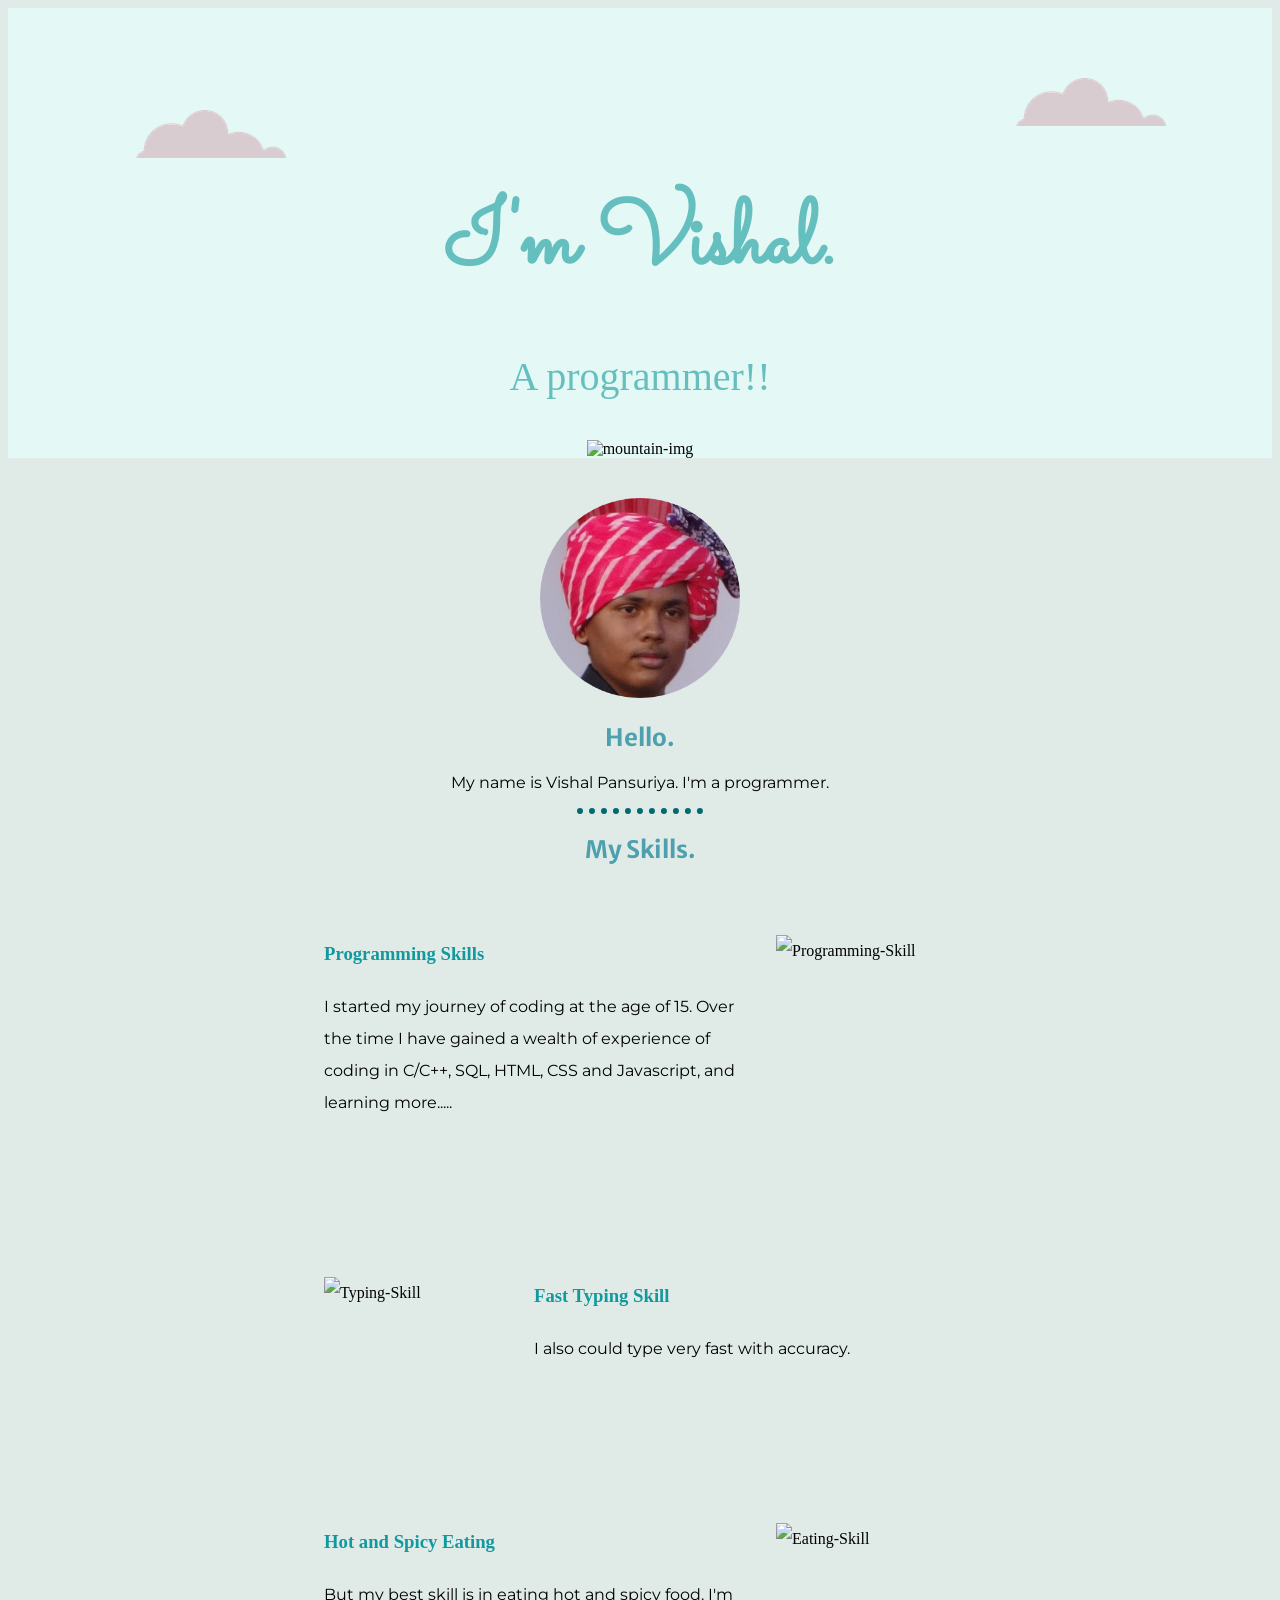
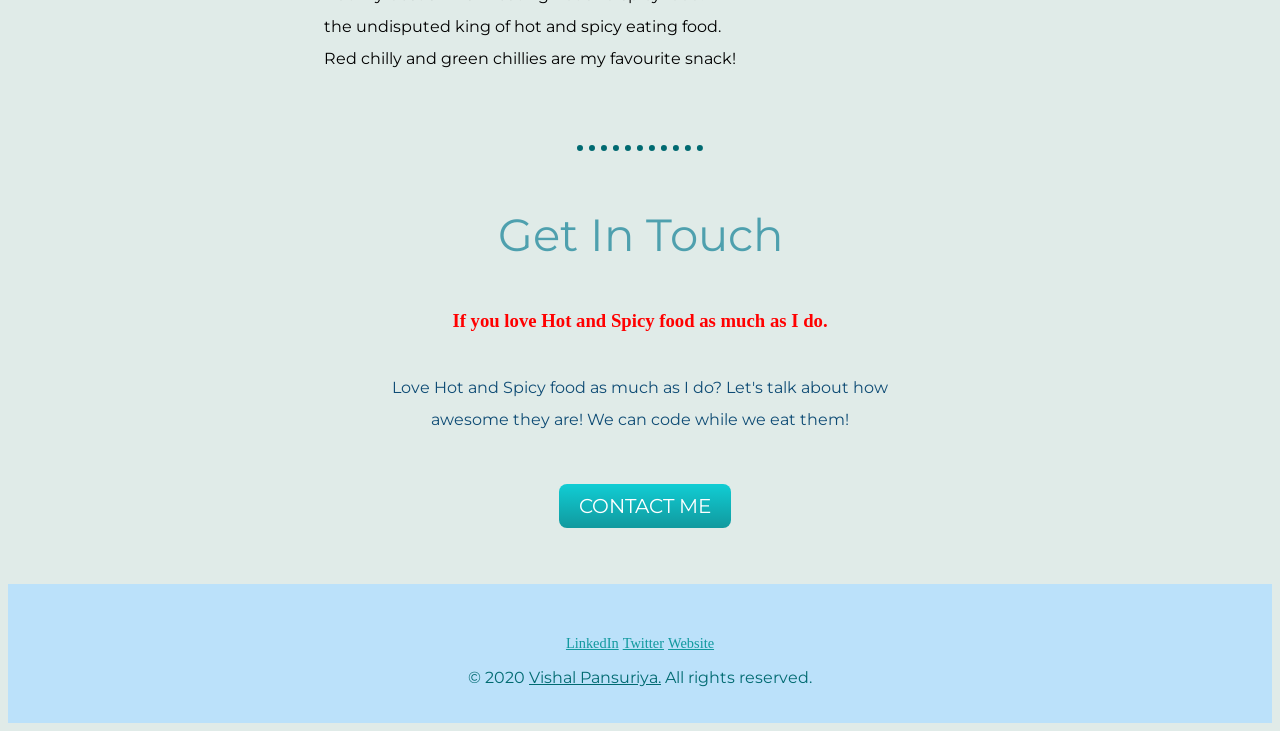
==== index.html @ ef47f48d "Update index.html" ====
<!DOCTYPE html>
<html lang="en" dir="ltr">

<head>
  <meta charset="utf-8">
  <title>Vishal Pansuriya</title>
  <link rel="stylesheet" type="text/css" href="styles.css">
  <link rel="icon" href="favicon.ico">
  <link href="https://fonts.googleapis.com/css2?family=Sacramento&display=swap" rel="stylesheet">
  <link href="https://fonts.googleapis.com/css2?family=Merienda+One&family=Merriweather+Sans&family=Montserrat:wght@500&display=swap" rel="stylesheet">
</head>

<body>

  <div class="top-container">
    <img class="top-cloud" src="cloud.png" alt="cloud-img">
    <div class="my-info">
      <h1>I'm Vishal.</h1>
      <p class="A_programmer">A programmer!!</p>
    </div>
    <img class="bottom-cloud" src="cloud.png" alt="cloud-img">
    <img src="land.svg" alt="mountain-img">
  </div>

  <div class="middle-container">
    <div class="profile">
      <img class="my-image" src="my_image.png" alt="my-image">
      <h2>Hello.</h2>
      <p>My name is Vishal Pansuriya. I'm a programmer.</p>
    </div>
    <hr>
    <div class="skills">
      <h2>My Skills.</h2>
      <div class="skill-row">
        <img class="skill-image" src="https://media3.giphy.com/media/cIn5fTcjnKhStIeAef/200.webp?cid=ecf05e47km6ik33vxjrueeetg8c1vzqw0gb2yjnam1vq85np&rid=200.webp" alt="Programming-Skill">
        <h3>Programming Skills</h3>
        <p>I started my journey of coding at the age of 15. Over the time I have gained a wealth of experience of coding in C/C++, SQL, HTML, CSS and Javascript, and learning more.....</p>
      </div>

      <br>

      <div class="skill-row fast-typing">

        <img class="skill-image1" src="https://media0.giphy.com/media/RhMmGFlRGT1UtgGTaD/200.webp?cid=ecf05e47ylh3n1eyx0iugazcii5p8w9aor7kujjslv6qa7li&rid=200.webp" alt="Typing-Skill">

        <h3>Fast Typing Skill</h3>
        <p>I also could type very fast with accuracy.</p>

      </div>

      <br>

      <div class="skill-row">
        <img class="skill-image2" src="https://media1.giphy.com/media/h6gi4XHigOYOBIKY53/giphy.webp?cid=ecf05e475b4jc4we1x23emtbrpnm6bjjmd98t2p0byvtdklv&rid=giphy.webp" alt="Eating-Skill">
        <h3>Hot and Spicy Eating</h3>
        <p>But my best skill is in eating hot and spicy food. I'm the undisputed king of hot and spicy eating food. Red chilly and green chillies are my favourite snack!</p>
      </div>

    </div>

    <hr>
    <div class="contact-me">
      <div>
        <h2 class="get-in-touch">Get In Touch</h2>
        <h3 class="red-hot">If you love Hot and Spicy food as much as I do.</h3>
        <p class="get-in-touch-description">Love Hot and Spicy food as much as I do? Let's talk about how awesome they are! We can code while we eat them!</p>
        <a class="btn" href="mailto:190470116048.vishal.pansuriya.d@gmail.com">CONTACT ME</a>
      </div>
    </div>


    <div class="bottom-container">
      <a class="footer-link" href="https://www.linkedin.com/in/vishal-pansuriya-0345121b3">LinkedIn</a>
      <a class="footer-link" href="https://twitter.com/VishalPansuri12?s=08">Twitter</a>
      <a class="footer-link" href="https://vishalp130821.github.io/cv/">Website</a>
      <p class="copyright-info">© 2020 <u>Vishal Pansuriya.</u> All rights reserved.</p>
    </div>


</body>

</html>
---- styles.css ----
body {
  background-color: #e0ebe8;
  text-align: center;
}

h1 {
  font-size: 5.625rem;
  font-family: 'Sacramento', cursive;
  width: 40%;
  margin: 70px auto 0 auto;
  color: #66BFBF;
  line-height: 1.5;
}

h2 {
  color: #4ea0ae;
  font-family: 'Merriweather Sans', sans-serif;
}

h3 {
  color: #11999E;
  font-family: 'Merienda One', cursive;
}

.A_programmer {
  font-weight: normal;
  font-family: papyrus;
  font-size: 2.5rem;
  color: #66BFBF;
}

.top-container {
  background-color: #E4F9F5;
  position: relative;
  padding-top: 100px;
  margin: 0;
}

.top-cloud {
  margin-top: 20px;
  position: absolute;
  right: 106px;
  top: 50px;
}

.bottom-cloud {
  position: absolute;
  left: 128px;
  bottom: 300px;
}

.copyright-info {
  color: #006a71;
}

a:hover {
  color: #cdb30c;
}

.my-image {
  padding-top: 40px;
  width: 200px;
  height: 200px;
}

.skill-row{
  width: 50%;
  margin: 70px auto 70px auto;
  text-align: left;
  line-height: 2;
}



.skill-image {
  width: 180px;
  height: 180px;
  float: right;
  margin-left: 30px;
}

.skill-image1 {
  width: 180px;
  height: 180px;
  float: left;
  margin-right: 30px;
}


.skill-image2 {
  width: 180px;
  height: 180px;
  float: right;
  margin-left: 30px;
}

.footer-link {
  font-size: 90%;
  color: #11999E;
}

.red-hot {
  color: red;
}

.contact-me{
  margin: auto auto 28px auto;
}

.btn{
  display: inline-block;
  background-image: linear-gradient(to bottom, #11cdd4, #11999e);
  border-radius: 8px;
  font-family: 'Montserrat', sans-serif;
  color: #ffffff;
  font-size: 20px;
  padding: 10px 20px 10px 20px;
  text-decoration: none;
  background-color: blue;
  margin: 28px auto 28px 10px;
}

.btn:hover {
  background: #30e3cb;
  color: #900d0d;
}

hr {
  border-style: none;
  border-top-style: dotted;
  border-color: #006a71;
  border-width: 6px;
  width: 10%;
}

p {
  font-family: 'Montserrat', sans-serif;
}

.bottom-container {
  background-color: #bbe1fa;
  padding: 50px 0 20px;
}

.get-in-touch{
      font-family: 'Montserrat', sans-serif;
      font-size: 2.8rem;
      font-weight: normal;
      padding-top: 20px;
      padding-bottom: 10px;
}

.get-in-touch-description{
  color: #0f4c75;
  width: 40%;
  margin: 40px auto 20px;
  line-height: 2;
}
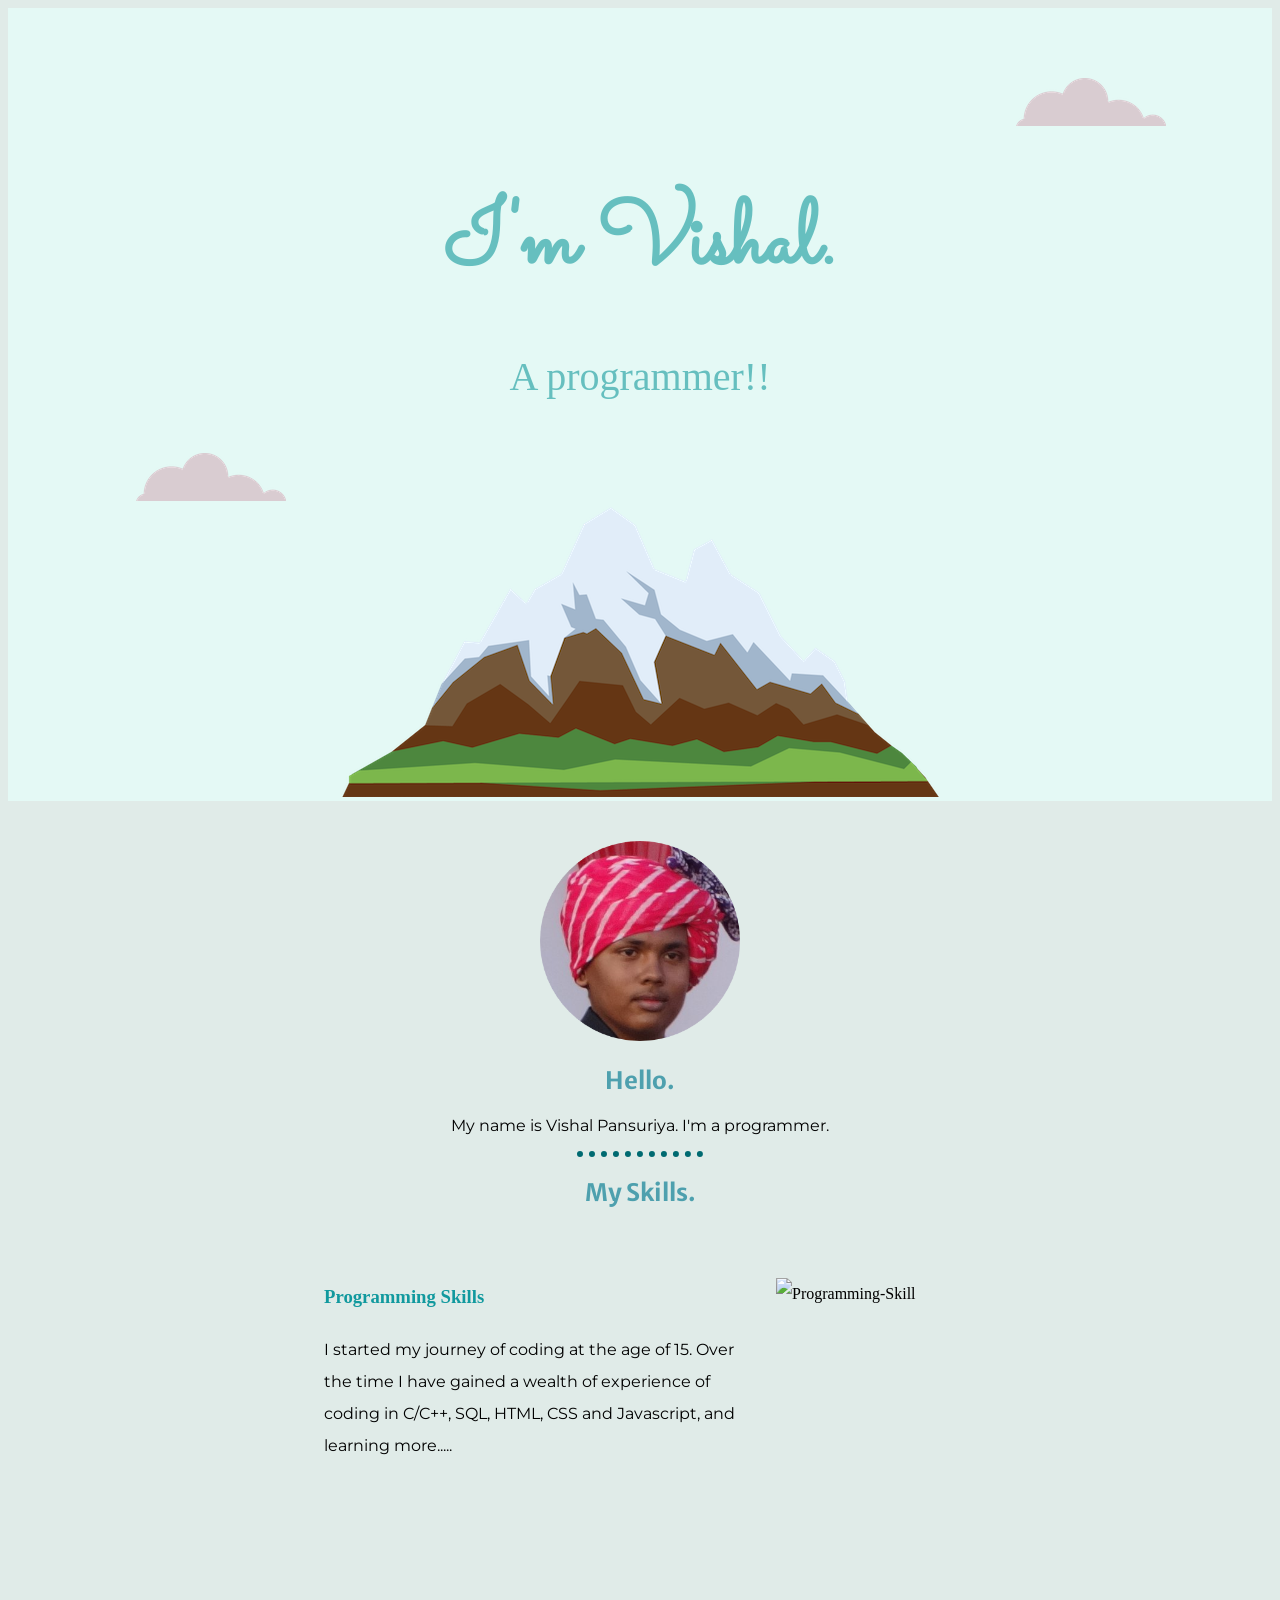
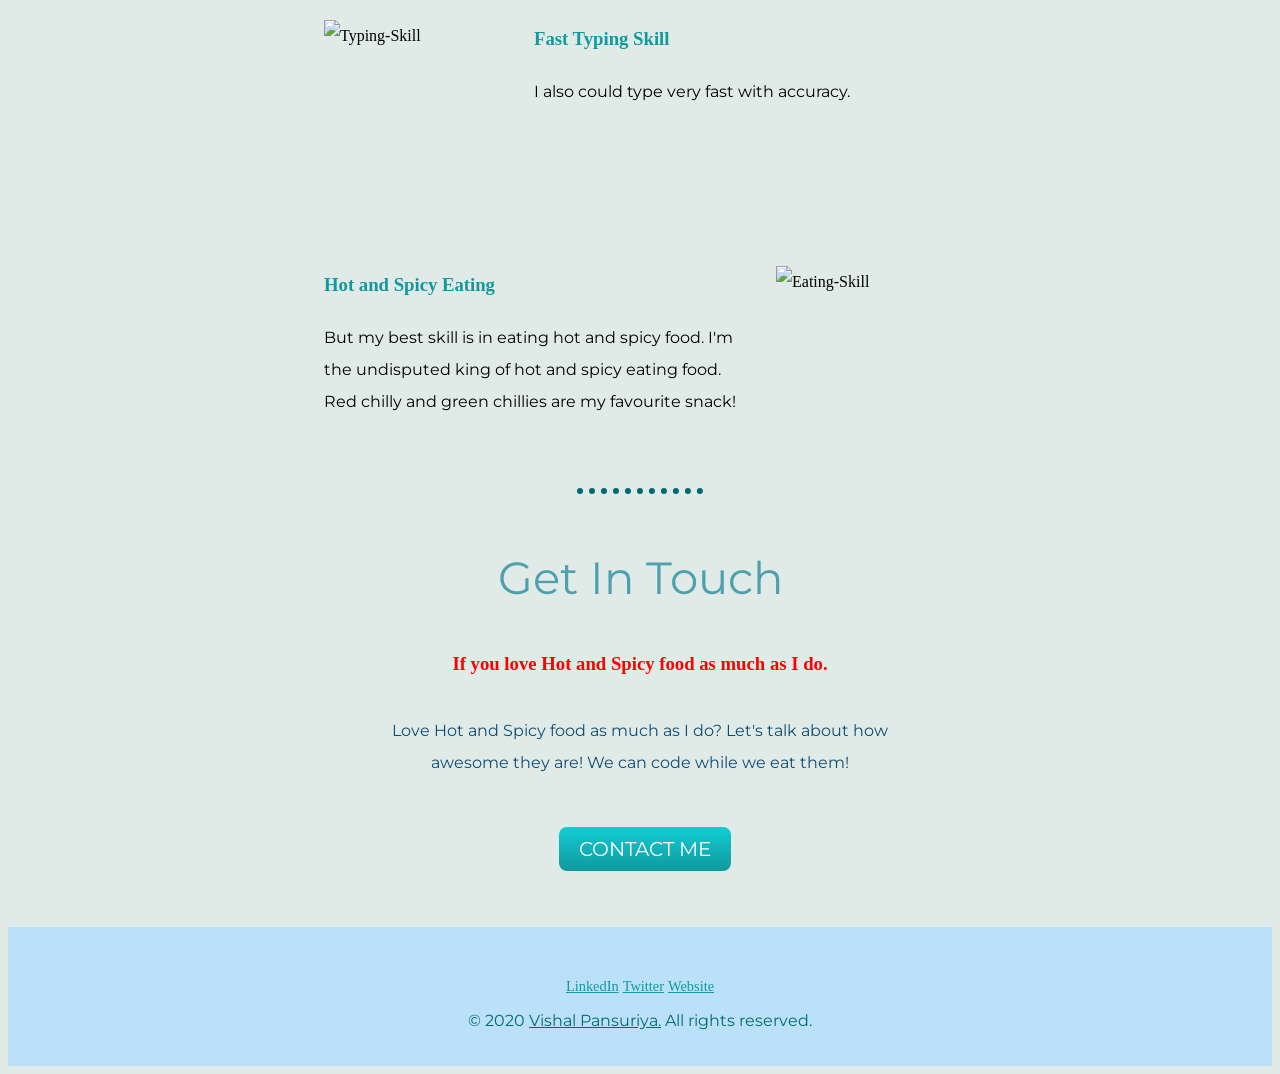
==== commit 86554cac: "Update index.html" ====
--- a/index.html
+++ b/index.html
@@ -19,7 +19,7 @@
       <p class="A_programmer">A programmer!!</p>
     </div>
     <img class="bottom-cloud" src="cloud.png" alt="cloud-img">
-    <img src="land.svg" alt="mountain-img">
+    <img src="mountain.png" alt="mountain-img">
   </div>
 
   <div class="middle-container">
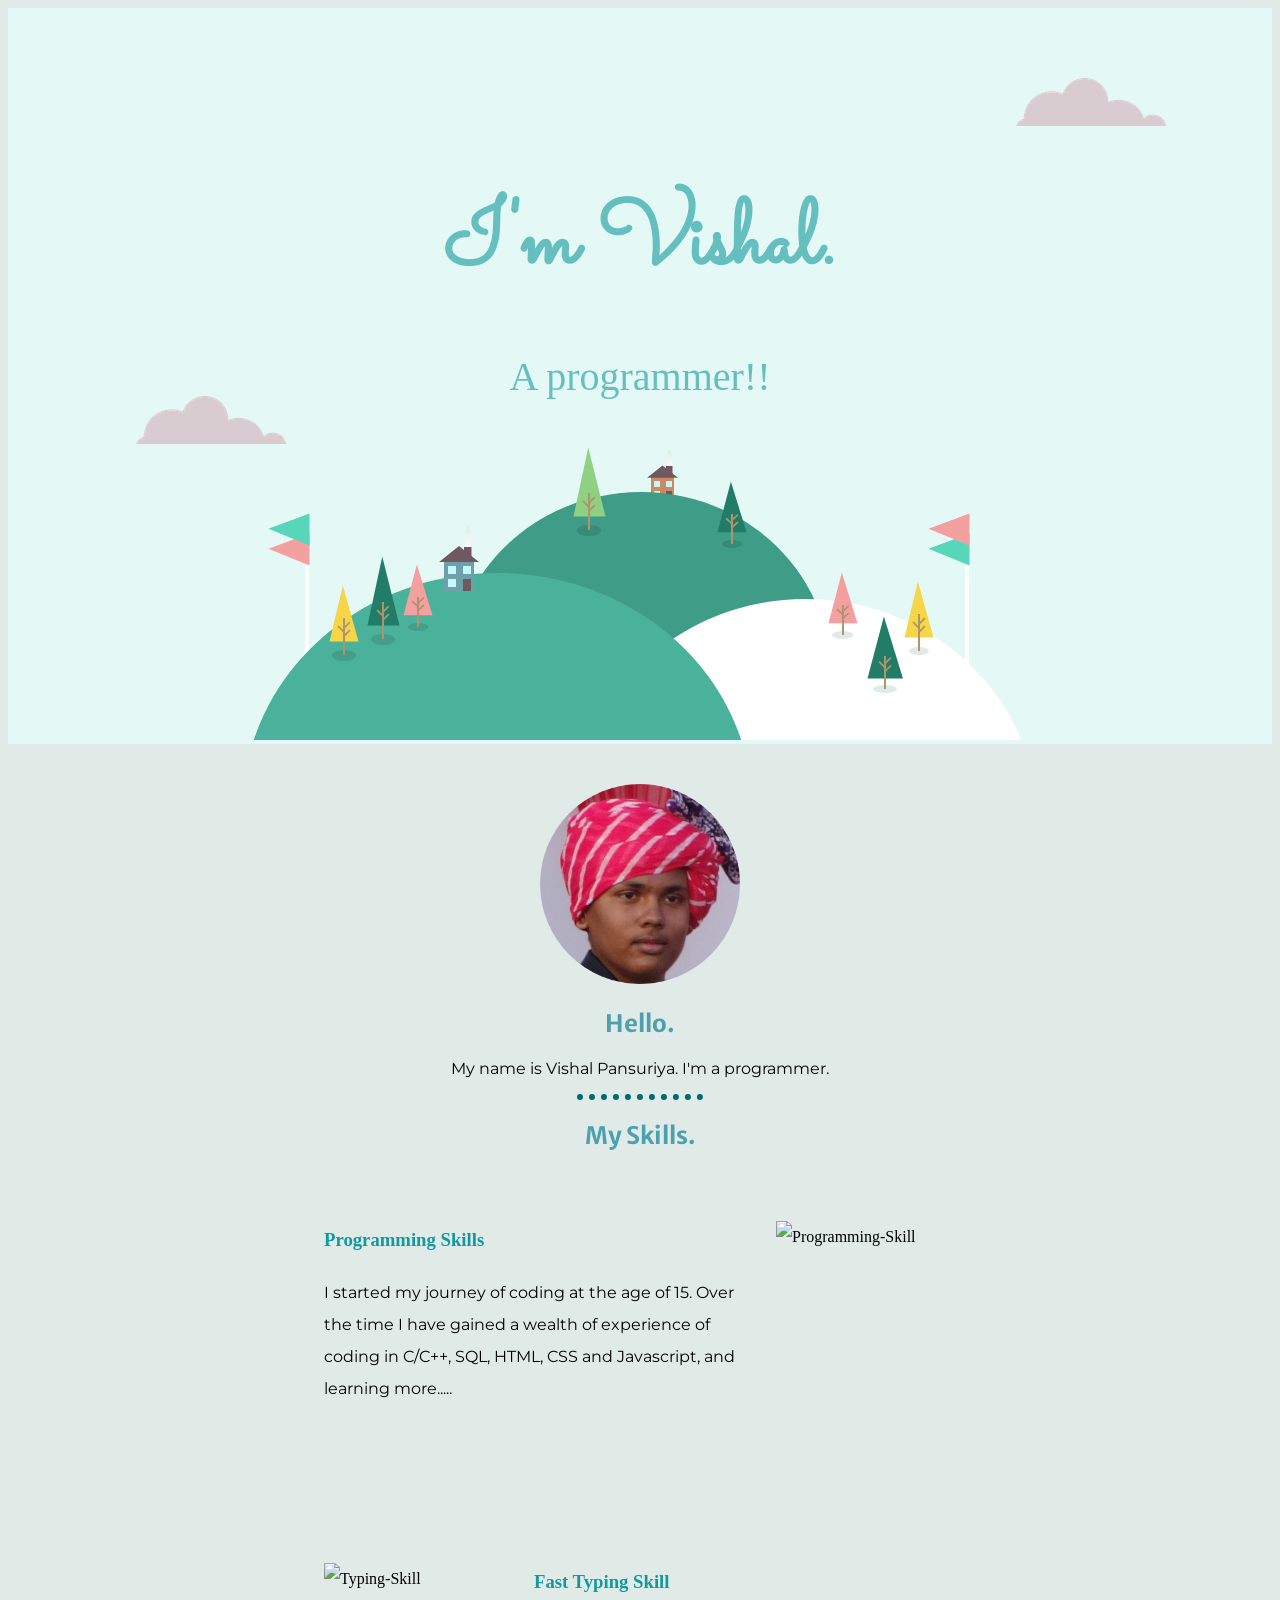
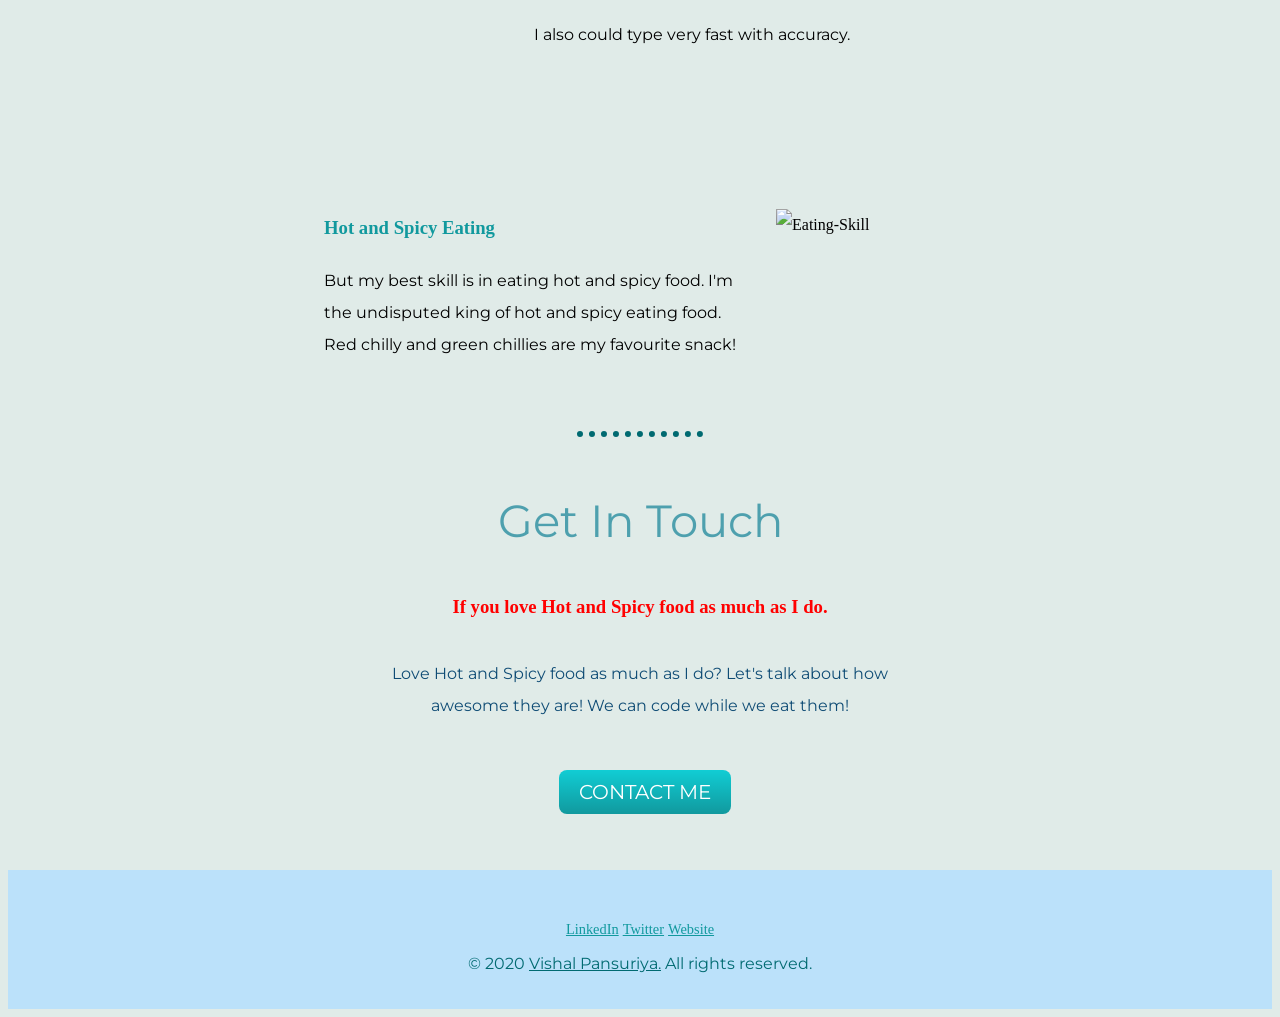
==== commit d44bf9e2: "Update index.html" ====
--- a/index.html
+++ b/index.html
@@ -19,7 +19,7 @@
       <p class="A_programmer">A programmer!!</p>
     </div>
     <img class="bottom-cloud" src="cloud.png" alt="cloud-img">
-    <img src="mountain.png" alt="mountain-img">
+    <img src="land.svg" alt="mountain-img">
   </div>
 
   <div class="middle-container">
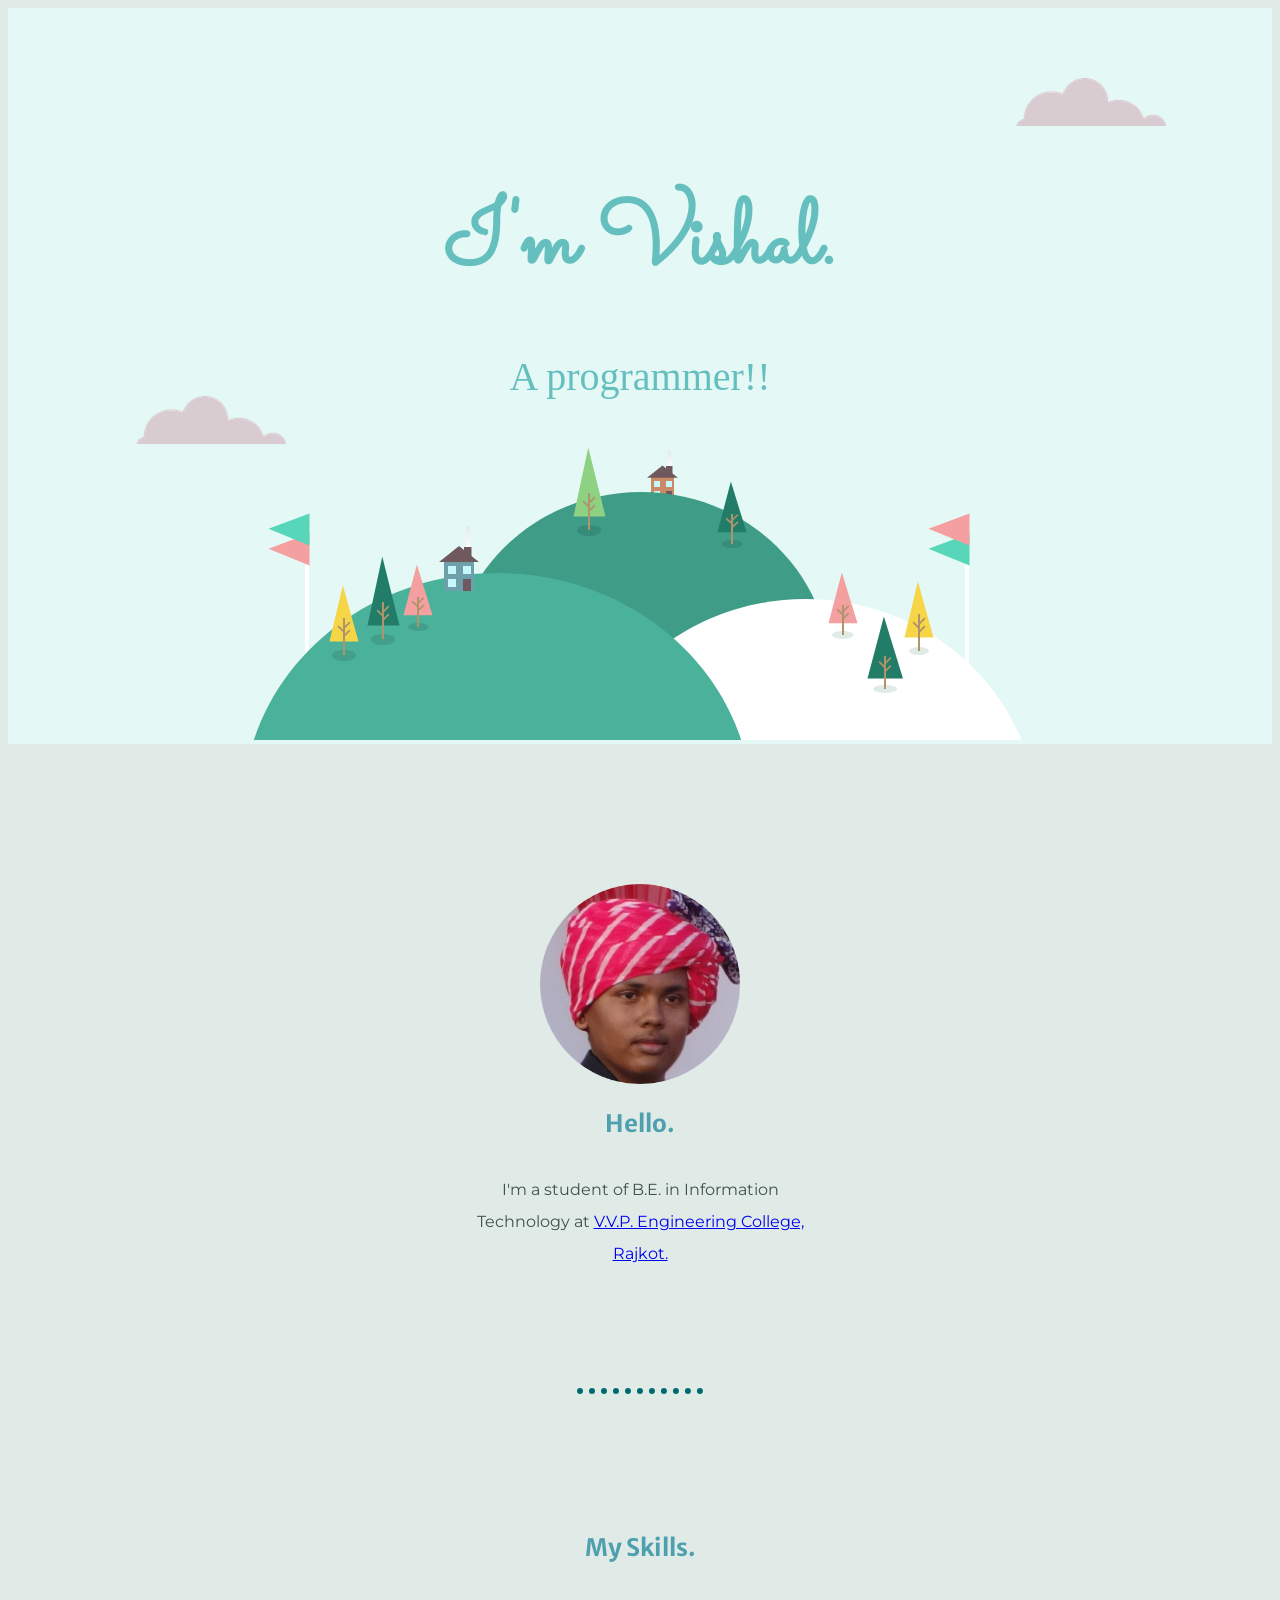
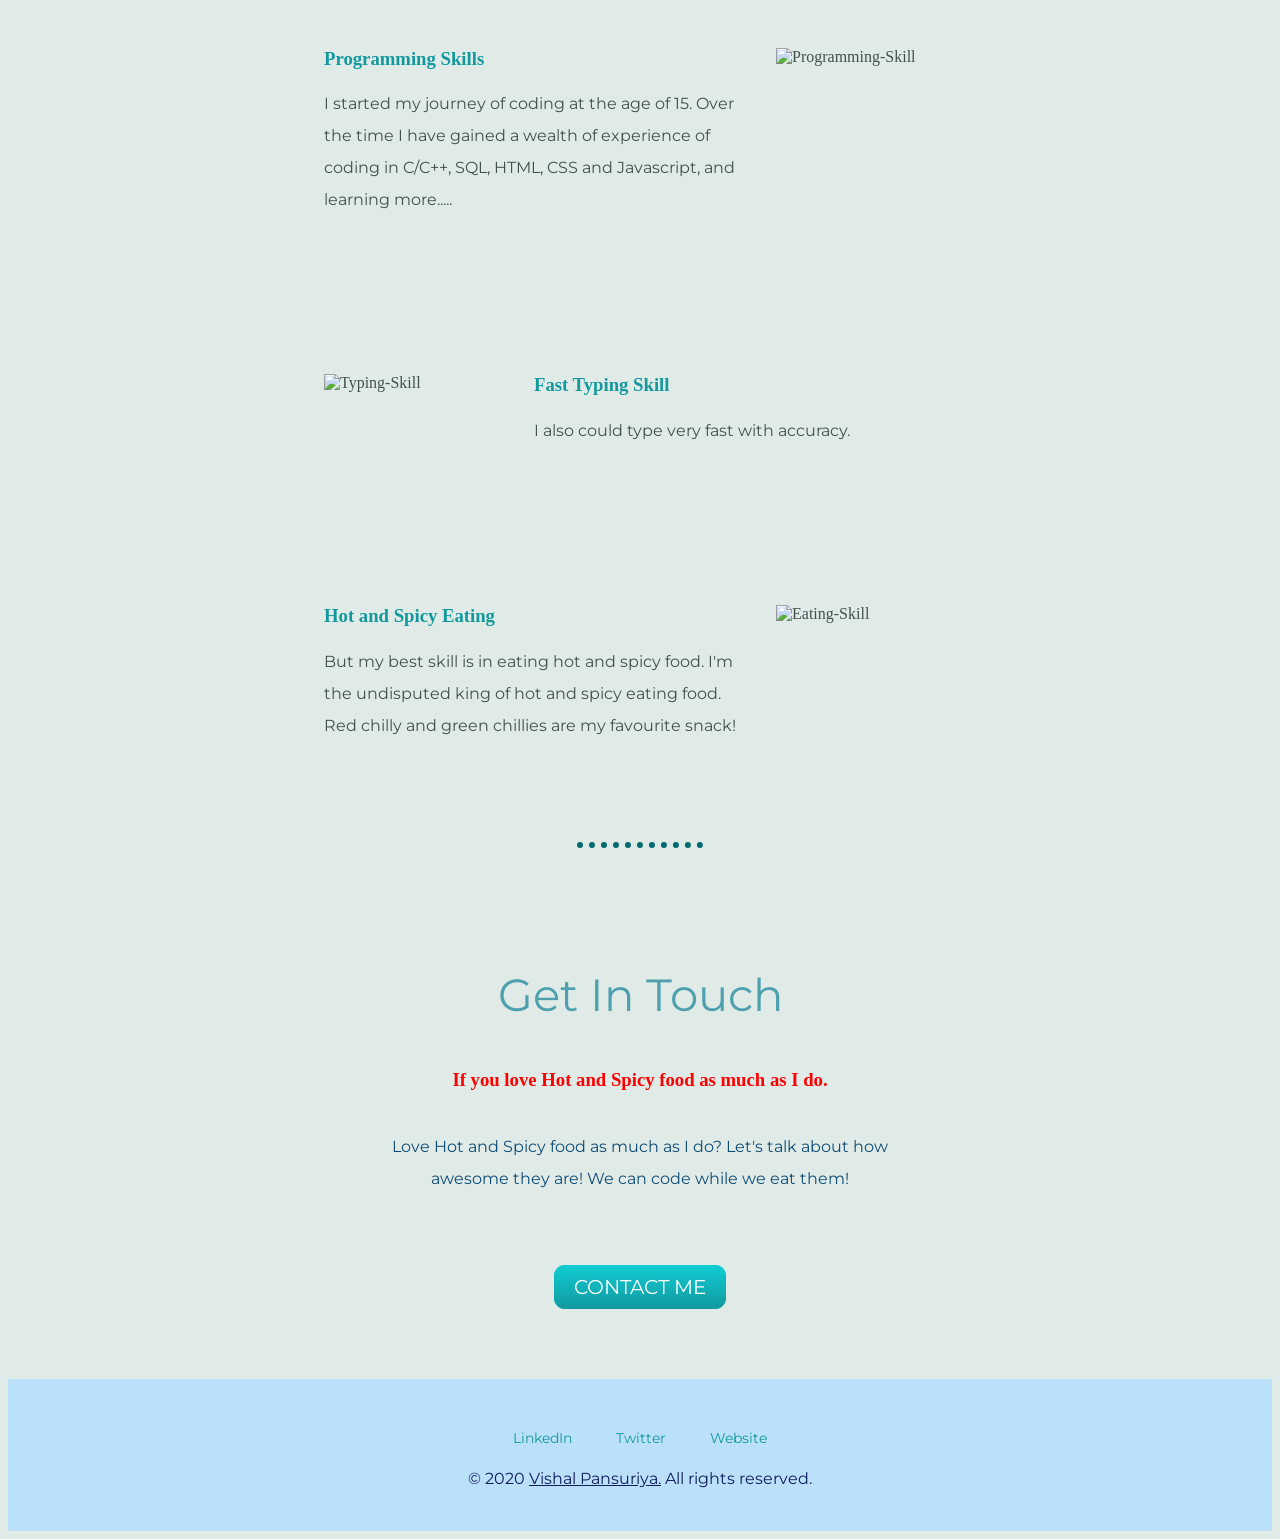
==== commit be965afc: "Update index.html" ====
--- a/index.html
+++ b/index.html
@@ -26,9 +26,11 @@
     <div class="profile">
       <img class="my-image" src="my_image.png" alt="my-image">
       <h2>Hello.</h2>
-      <p>My name is Vishal Pansuriya. I'm a programmer.</p>
+      <p class="intro">I'm a student of B.E. in Information Technology at <a href="https://vvpedulink.ac.in/">V.V.P. Engineering College, Rajkot.</a></p>
     </div>
+    <br>
     <hr>
+    <br>
     <div class="skills">
       <h2>My Skills.</h2>
       <div class="skill-row">
@@ -80,4 +82,3 @@
 </body>
 
 </html>
-
--- a/styles.css
+++ b/styles.css
@@ -1,4 +1,5 @@
 body {
+  color: #40514E;
   background-color: #e0ebe8;
   text-align: center;
 }
@@ -15,17 +16,40 @@
 h2 {
   color: #4ea0ae;
   font-family: 'Merriweather Sans', sans-serif;
+  padding-bottom: 15px;
 }
 
 h3 {
   color: #11999E;
   font-family: 'Merienda One', cursive;
 }
+hr {
+  border-style: none;
+  border-top-style: dotted;
+  border-color: #006a71;
+  border-width: 6px;
+  width: 10%;
+  margin: 100px auto;
+}
+
+p {
+  font-family: 'Montserrat', sans-serif;
+  line-height: 2;
+}
+
+a:hover {
+  color: #cdb30c;
+}
 
 .A_programmer {
   font-weight: normal;
   font-family: papyrus;
   font-size: 2.5rem;
+  color: #66BFBF;
+  line-height: normal;
+}
+
+.my-info{
   color: #66BFBF;
 }
 
@@ -34,6 +58,21 @@
   position: relative;
   padding-top: 100px;
   margin: 0;
+}
+
+.middle-container{
+  margin: 100px 0 0 0;
+}
+
+.intro{
+  width: 28%;
+  margin: auto;
+}
+
+.bottom-container {
+  background-color: #bbe1fa;
+  padding: 50px 0 20px;
+  margin-top: 80px;
 }
 
 .top-cloud {
@@ -50,13 +89,8 @@
 }
 
 .copyright-info {
-  color: #006a71;
+  color: #111d5e;
 }
-
-a:hover {
-  color: #cdb30c;
-}
-
 .my-image {
   padding-top: 40px;
   width: 200px;
@@ -67,7 +101,7 @@
   width: 50%;
   margin: 70px auto 70px auto;
   text-align: left;
-  line-height: 2;
+
 }
 
 
@@ -97,6 +131,9 @@
 .footer-link {
   font-size: 90%;
   color: #11999E;
+  font-family: 'Montserrat', sans-serif;
+  margin: 10px 20px;
+  text-decoration: none;
 }
 
 .red-hot {
@@ -107,39 +144,32 @@
   margin: auto auto 28px auto;
 }
 
-.btn{
-  display: inline-block;
+.btn {
+  background: #11cdd4;
+  background-image: -webkit-linear-gradient(top, #11cdd4, #11999e);
+  background-image: -moz-linear-gradient(top, #11cdd4, #11999e);
+  background-image: -ms-linear-gradient(top, #11cdd4, #11999e);
+  background-image: -o-linear-gradient(top, #11cdd4, #11999e);
   background-image: linear-gradient(to bottom, #11cdd4, #11999e);
-  border-radius: 8px;
+  -webkit-border-radius: 11;
+  -moz-border-radius: 11;
+  border-radius: 11px;
   font-family: 'Montserrat', sans-serif;
   color: #ffffff;
   font-size: 20px;
   padding: 10px 20px 10px 20px;
   text-decoration: none;
-  background-color: blue;
-  margin: 28px auto 28px 10px;
 }
 
 .btn:hover {
+  color: white;
   background: #30e3cb;
-  color: #900d0d;
-}
-
-hr {
-  border-style: none;
-  border-top-style: dotted;
-  border-color: #006a71;
-  border-width: 6px;
-  width: 10%;
-}
-
-p {
-  font-family: 'Montserrat', sans-serif;
-}
-
-.bottom-container {
-  background-color: #bbe1fa;
-  padding: 50px 0 20px;
+  background-image: -webkit-linear-gradient(top, #30e3cb, #2bc4ad);
+  background-image: -moz-linear-gradient(top, #30e3cb, #2bc4ad);
+  background-image: -ms-linear-gradient(top, #30e3cb, #2bc4ad);
+  background-image: -o-linear-gradient(top, #30e3cb, #2bc4ad);
+  background-image: linear-gradient(to bottom, #30e3cb, #2bc4ad);
+  text-decoration: none;
 }
 
 .get-in-touch{
@@ -153,6 +183,6 @@
 .get-in-touch-description{
   color: #0f4c75;
   width: 40%;
-  margin: 40px auto 20px;
+  margin: 40px auto 80px;
   line-height: 2;
 }
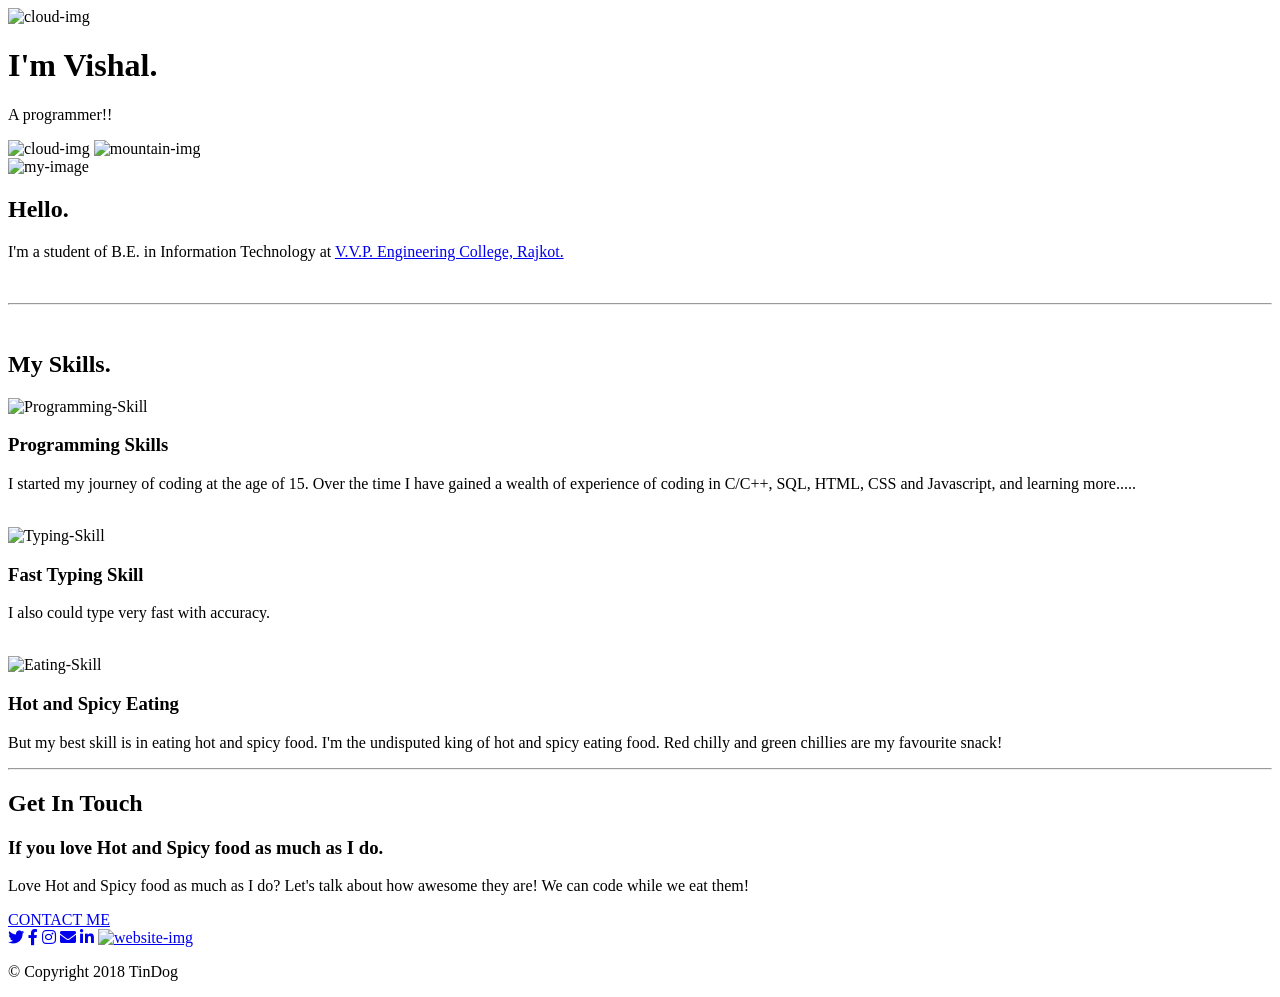
==== commit 81ceecd6: "Rename file.html to index.html" ====
--- a/index.html
+++ b/index.html
@@ -4,27 +4,28 @@
 <head>
   <meta charset="utf-8">
   <title>Vishal Pansuriya</title>
-  <link rel="stylesheet" type="text/css" href="styles.css">
+  <link rel="stylesheet" type="text/css" href="css/styles.css">
   <link rel="icon" href="favicon.ico">
   <link href="https://fonts.googleapis.com/css2?family=Sacramento&display=swap" rel="stylesheet">
   <link href="https://fonts.googleapis.com/css2?family=Merienda+One&family=Merriweather+Sans&family=Montserrat:wght@500&display=swap" rel="stylesheet">
+  <link href="https://cdnjs.cloudflare.com/ajax/libs/font-awesome/5.11.2/css/all.min.css" rel="stylesheet">
 </head>
 
 <body>
 
   <div class="top-container">
-    <img class="top-cloud" src="cloud.png" alt="cloud-img">
+    <img class="top-cloud" src="CSS - My Site Images/Extra/cloud.png" alt="cloud-img">
     <div class="my-info">
       <h1>I'm Vishal.</h1>
       <p class="A_programmer">A programmer!!</p>
     </div>
-    <img class="bottom-cloud" src="cloud.png" alt="cloud-img">
-    <img src="land.svg" alt="mountain-img">
+    <img class="bottom-cloud" src="CSS - My Site Images/Extra/cloud.png" alt="cloud-img">
+    <img src="CSS - My Site Images/Extra/land.svg" alt="mountain-img">
   </div>
 
   <div class="middle-container">
     <div class="profile">
-      <img class="my-image" src="my_image.png" alt="my-image">
+      <img class="my-image" src="images/my_image.png" alt="my-image">
       <h2>Hello.</h2>
       <p class="intro">I'm a student of B.E. in Information Technology at <a href="https://vvpedulink.ac.in/">V.V.P. Engineering College, Rajkot.</a></p>
     </div>
@@ -72,10 +73,22 @@
 
 
     <div class="bottom-container">
-      <a class="footer-link" href="https://www.linkedin.com/in/vishal-pansuriya-0345121b3">LinkedIn</a>
-      <a class="footer-link" href="https://twitter.com/VishalPansuri12?s=08">Twitter</a>
-      <a class="footer-link" href="https://vishalp130821.github.io/cv/">Website</a>
-      <p class="copyright-info">© 2020 <u>Vishal Pansuriya.</u> All rights reserved.</p>
+      <footer id="footer">
+
+        <a href="https://twitter.com/VishalPansuri12?s=08"><i class="footer-icon twitter-icon fab fa-twitter"></i></a>
+        <a href="https://www.facebook.com/profile.php?id=100019092254143"><i class="footer-icon facebook-icon fab fa-facebook-f"></i></a>
+        <a href="https://www.instagram.com/patel_vishal_1308/"><i class="footer-icon instagram-icon fab fa-instagram"></i></a>
+        <a href="mailto:19.vishal.pansuriya@gmail.com"><i class="footer-icon gmail-icon fas fa-envelope"></i></a>
+        <a href="https://www.linkedin.com/in/vishal-pansuriya-0345121b3"><i class="footer-icon linkedin-icon fab fa-linkedin-in"></i></a>
+        <a class="web-link" href="https://vishalp130821.github.io/cv/"><img class="web-image" src="images/www.png" alt="website-img"></a>
+
+
+
+
+
+        <p>© Copyright 2018 TinDog</p>
+
+      </footer>
     </div>
 
 
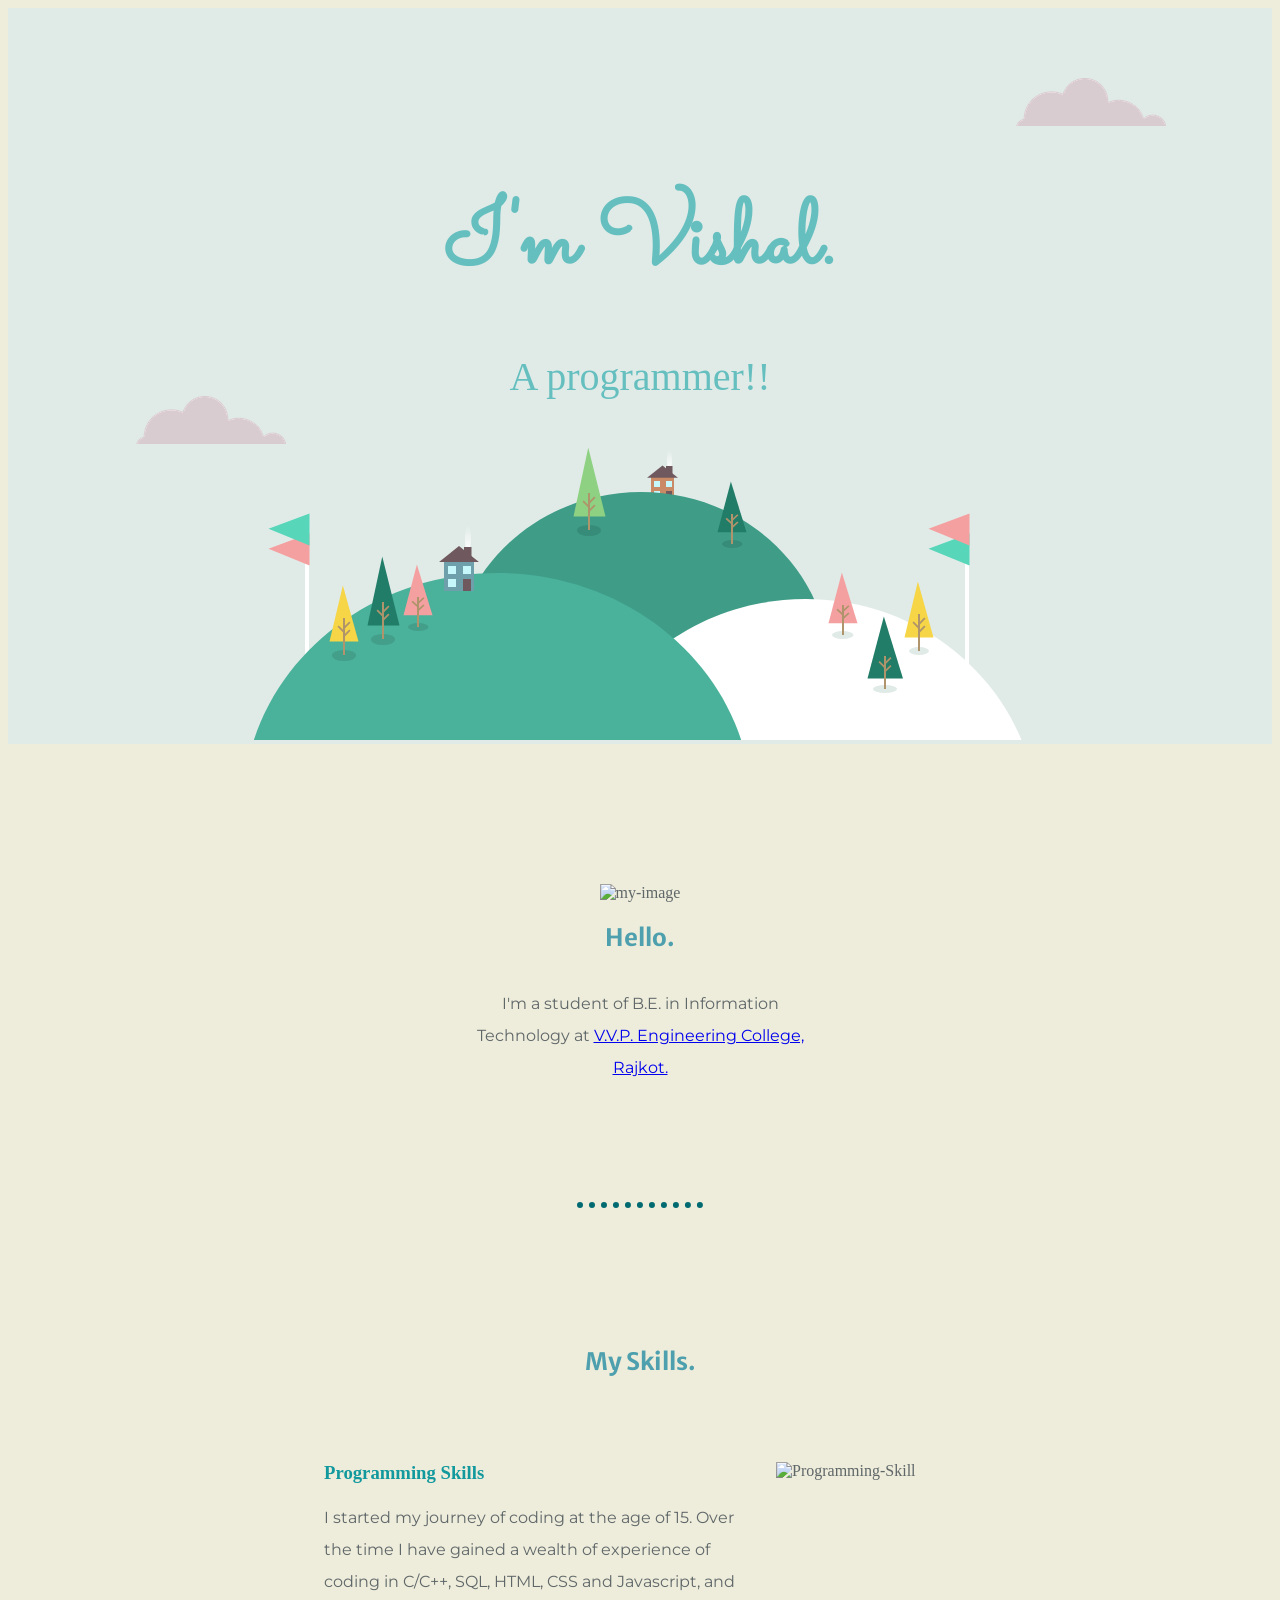
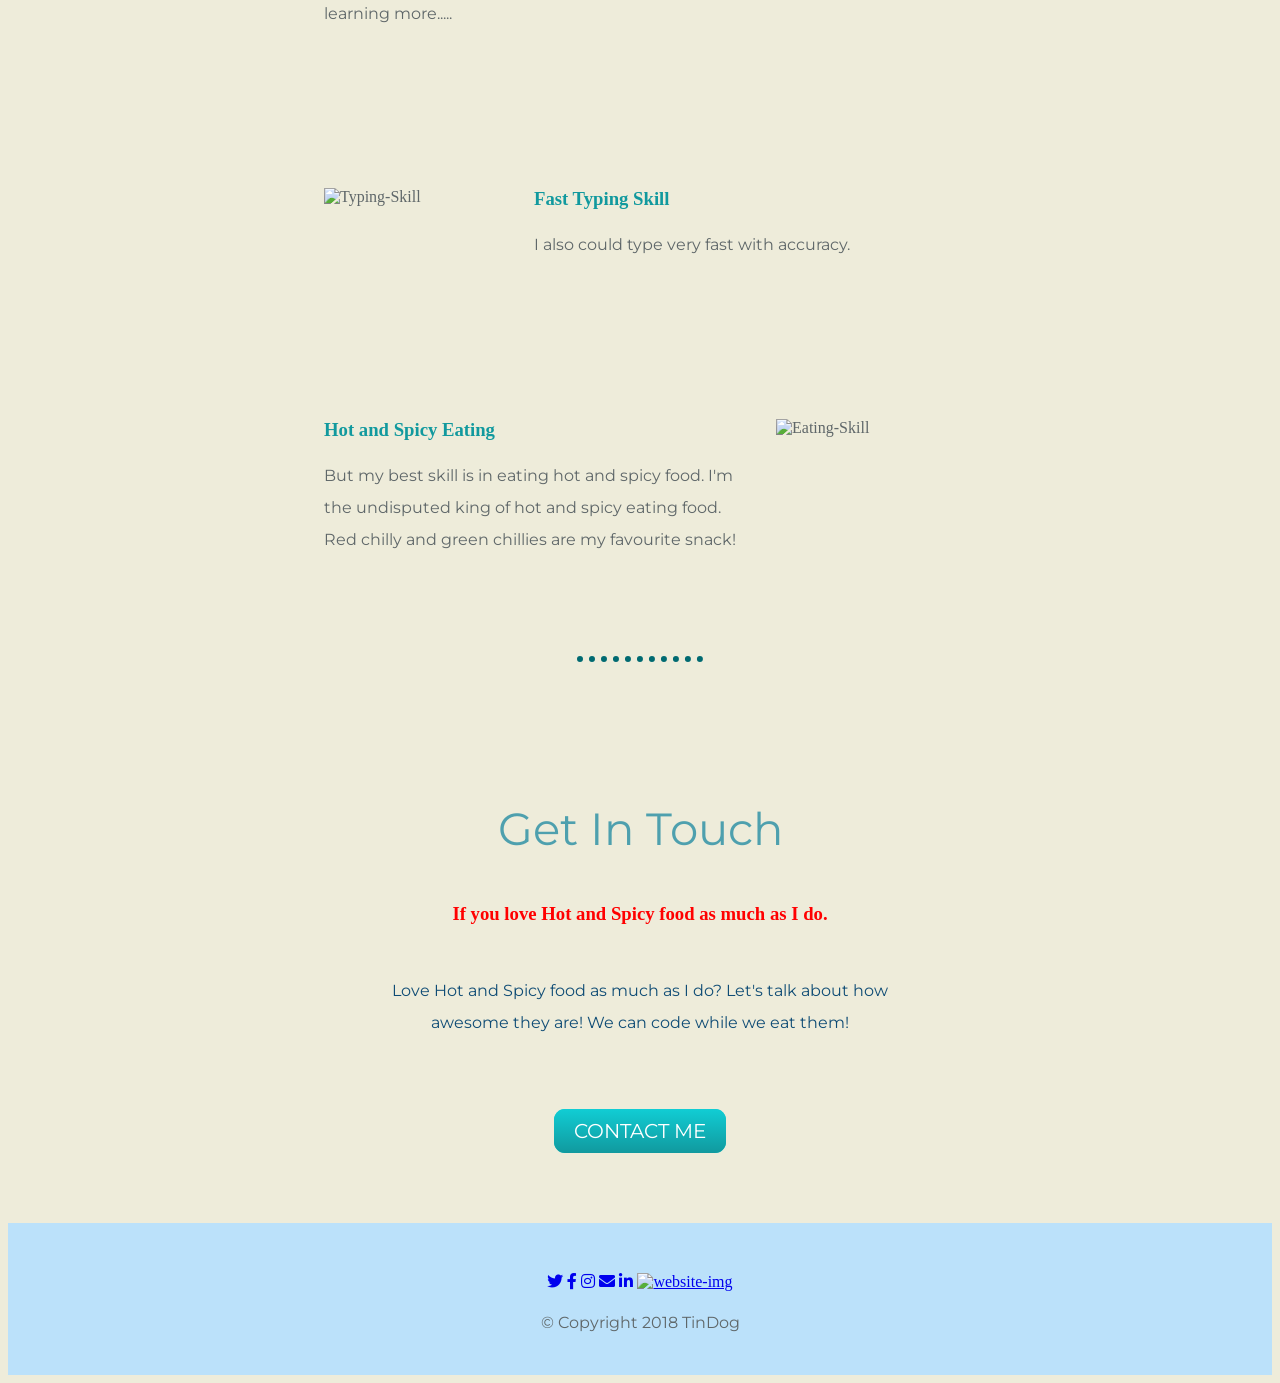
==== commit 52e975d3: "Update index.html" ====
--- a/index.html
+++ b/index.html
@@ -4,7 +4,7 @@
 <head>
   <meta charset="utf-8">
   <title>Vishal Pansuriya</title>
-  <link rel="stylesheet" type="text/css" href="css/styles.css">
+  <link rel="stylesheet" type="text/css" href="styles.css">
   <link rel="icon" href="favicon.ico">
   <link href="https://fonts.googleapis.com/css2?family=Sacramento&display=swap" rel="stylesheet">
   <link href="https://fonts.googleapis.com/css2?family=Merienda+One&family=Merriweather+Sans&family=Montserrat:wght@500&display=swap" rel="stylesheet">
@@ -14,13 +14,13 @@
 <body>
 
   <div class="top-container">
-    <img class="top-cloud" src="CSS - My Site Images/Extra/cloud.png" alt="cloud-img">
+    <img class="top-cloud" src="cloud.png" alt="cloud-img">
     <div class="my-info">
       <h1>I'm Vishal.</h1>
       <p class="A_programmer">A programmer!!</p>
     </div>
-    <img class="bottom-cloud" src="CSS - My Site Images/Extra/cloud.png" alt="cloud-img">
-    <img src="CSS - My Site Images/Extra/land.svg" alt="mountain-img">
+    <img class="bottom-cloud" src="cloud.png" alt="cloud-img">
+    <img src="land.svg" alt="mountain-img">
   </div>
 
   <div class="middle-container">
--- a/styles.css
+++ b/styles.css
@@ -0,0 +1,195 @@
+body {
+  color: #5f6769;
+  background-color: #eeecda;
+  text-align: center;
+}
+
+h1 {
+  font-size: 5.625rem;
+  font-family: 'Sacramento', cursive;
+  width: 40%;
+  margin: 70px auto 0 auto;
+  color: #66BFBF;
+  line-height: 1.5;
+}
+
+h2 {
+  color: #4ea0ae;
+  font-family: 'Merriweather Sans', sans-serif;
+  padding-bottom: 15px;
+}
+
+h3 {
+  color: #11999E;
+  font-family: 'Merienda One', cursive;
+}
+hr {
+  border-style: none;
+  border-top-style: dotted;
+  border-color: #006a71;
+  border-width: 6px;
+  width: 10%;
+  margin: 100px auto;
+}
+
+p {
+  font-family: 'Montserrat', sans-serif;
+  line-height: 2;
+}
+
+a:hover {
+  color: #f37121;
+}
+
+.A_programmer {
+  font-weight: normal;
+  font-family: papyrus;
+  font-size: 2.5rem;
+  color: #66BFBF;
+  line-height: normal;
+}
+
+.my-info{
+  color: #66BFBF;
+}
+
+.top-container {
+  background-color: #E0EBE8;
+  position: relative;
+  padding-top: 100px;
+  margin: 0;
+}
+
+.middle-container{
+  margin: 100px 0 0 0;
+}
+
+.intro{
+  width: 28%;
+  margin: auto;
+}
+
+.bottom-container {
+  background-color: #bbe1fa;
+  padding: 50px 0 20px;
+  margin-top: 80px;
+}
+
+.top-cloud {
+  margin-top: 20px;
+  position: absolute;
+  right: 106px;
+  top: 50px;
+}
+
+.bottom-cloud {
+  position: absolute;
+  left: 128px;
+  bottom: 300px;
+}
+
+.copyright-info {
+  color: #111d5e;
+  font-size: 0.75rem;
+  padding: 40px 0 2px;
+}
+.my-image {
+  padding-top: 40px;
+  width: 200px;
+  height: 200px;
+}
+
+.skill-row{
+  width: 50%;
+  margin: 70px auto 70px auto;
+  text-align: left;
+
+}
+
+
+
+.skill-image {
+  width: 180px;
+  height: 180px;
+  float: right;
+  margin-left: 30px;
+}
+
+.skill-image1 {
+  width: 180px;
+  height: 180px;
+  float: left;
+  margin-right: 30px;
+}
+
+
+.skill-image2 {
+  width: 180px;
+  height: 180px;
+  float: right;
+  margin-left: 30px;
+}
+
+.footer-link {
+  font-size: 100%;
+  color: #11999E;
+  font-family: 'Montserrat', sans-serif;
+  margin: 10px 20px;
+  text-decoration: none;
+}
+
+.footer-link:hover{
+  color: #07031a;
+}
+
+.red-hot {
+  color: red;
+}
+
+.contact-me{
+  margin: auto auto 28px auto;
+}
+
+.btn {
+  background: #11cdd4;
+  background-image: -webkit-linear-gradient(top, #11cdd4, #11999e);
+  background-image: -moz-linear-gradient(top, #11cdd4, #11999e);
+  background-image: -ms-linear-gradient(top, #11cdd4, #11999e);
+  background-image: -o-linear-gradient(top, #11cdd4, #11999e);
+  background-image: linear-gradient(to bottom, #11cdd4, #11999e);
+  -webkit-border-radius: 11;
+  -moz-border-radius: 11;
+  border-radius: 11px;
+  font-family: 'Montserrat', sans-serif;
+  color: #ffffff;
+  font-size: 20px;
+  padding: 10px 20px 10px 20px;
+  text-decoration: none;
+}
+
+.btn:hover {
+  color: white;
+  background: #30e3cb;
+  background-image: -webkit-linear-gradient(top, #30e3cb, #2bc4ad);
+  background-image: -moz-linear-gradient(top, #30e3cb, #2bc4ad);
+  background-image: -ms-linear-gradient(top, #30e3cb, #2bc4ad);
+  background-image: -o-linear-gradient(top, #30e3cb, #2bc4ad);
+  background-image: linear-gradient(to bottom, #30e3cb, #2bc4ad);
+  text-decoration: none;
+}
+
+.get-in-touch{
+      font-family: 'Montserrat', sans-serif;
+      font-size: 2.8rem;
+      font-weight: normal;
+      padding-top: 40px;
+      padding-bottom: 10px;
+}
+
+.get-in-touch-description{
+  color: #0f4c75;
+  width: 40%;
+  margin: 50px auto 80px;
+  line-height: 2;
+}
+
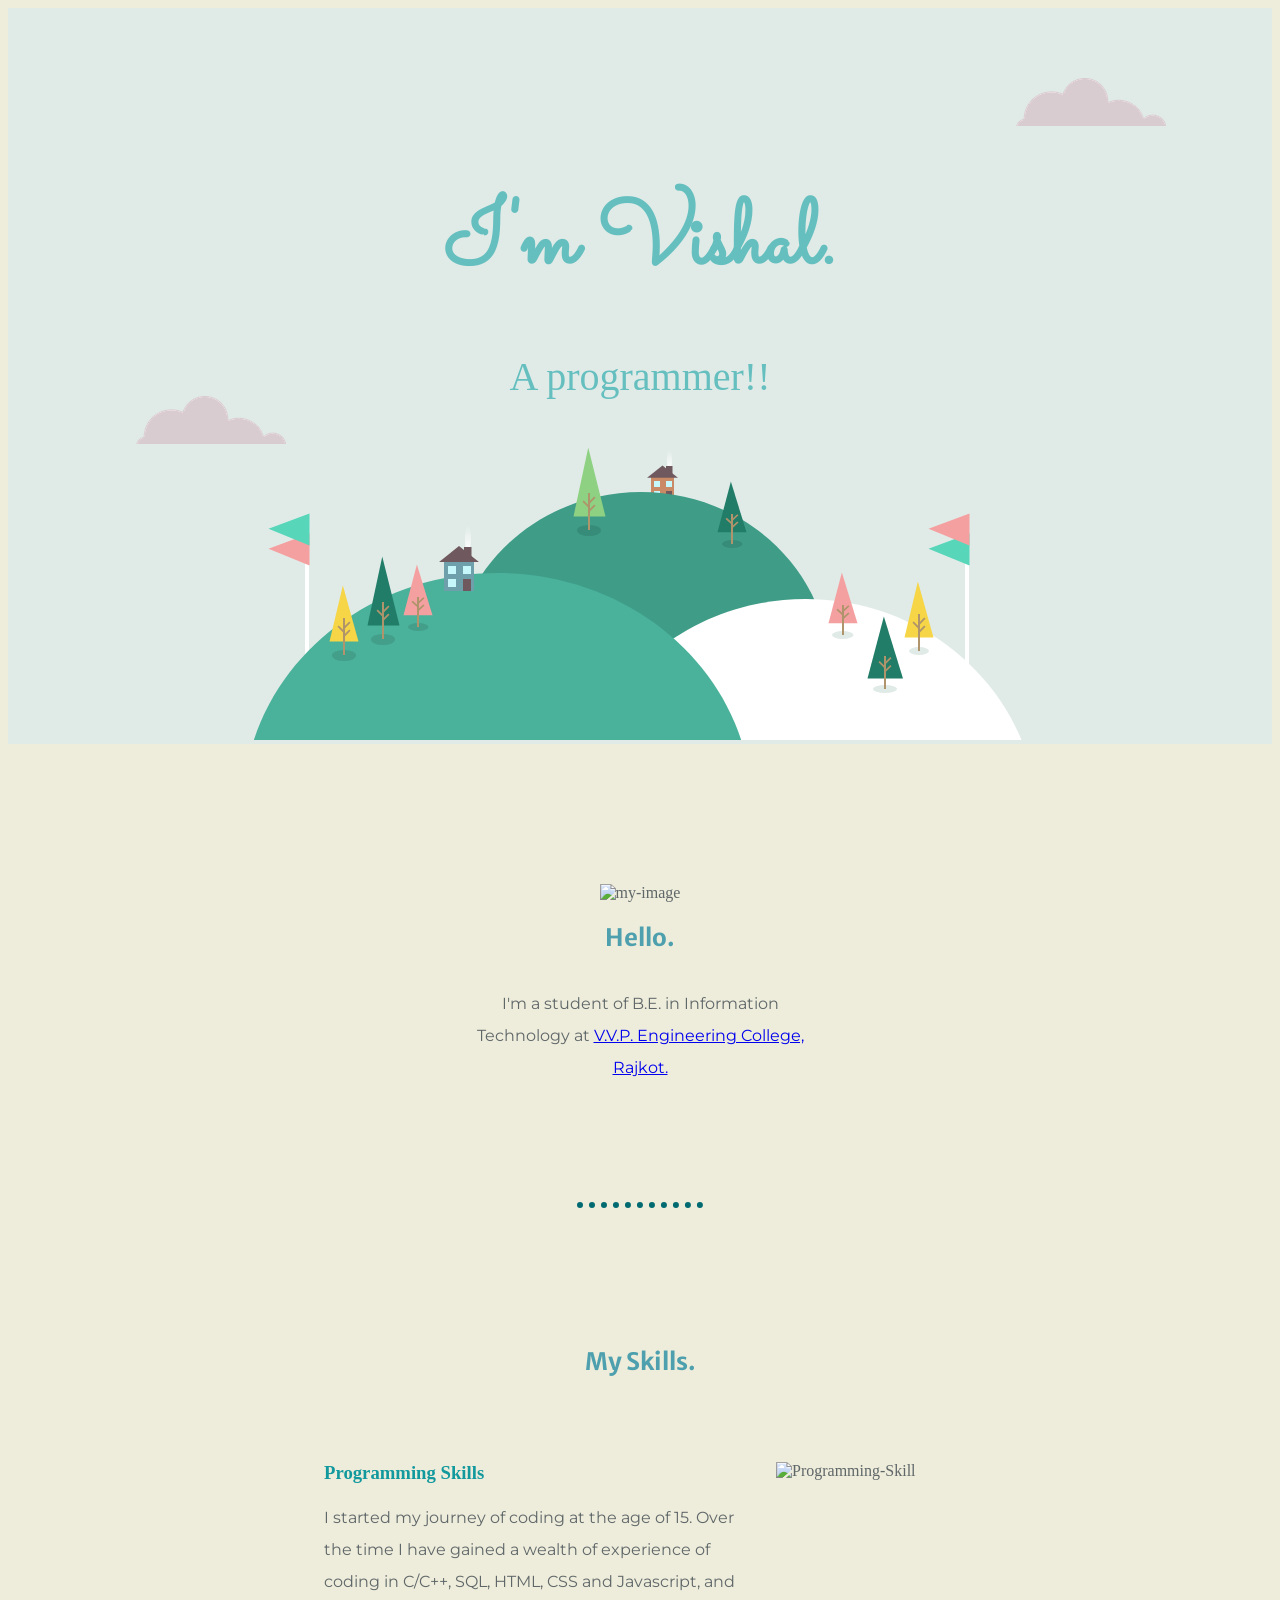
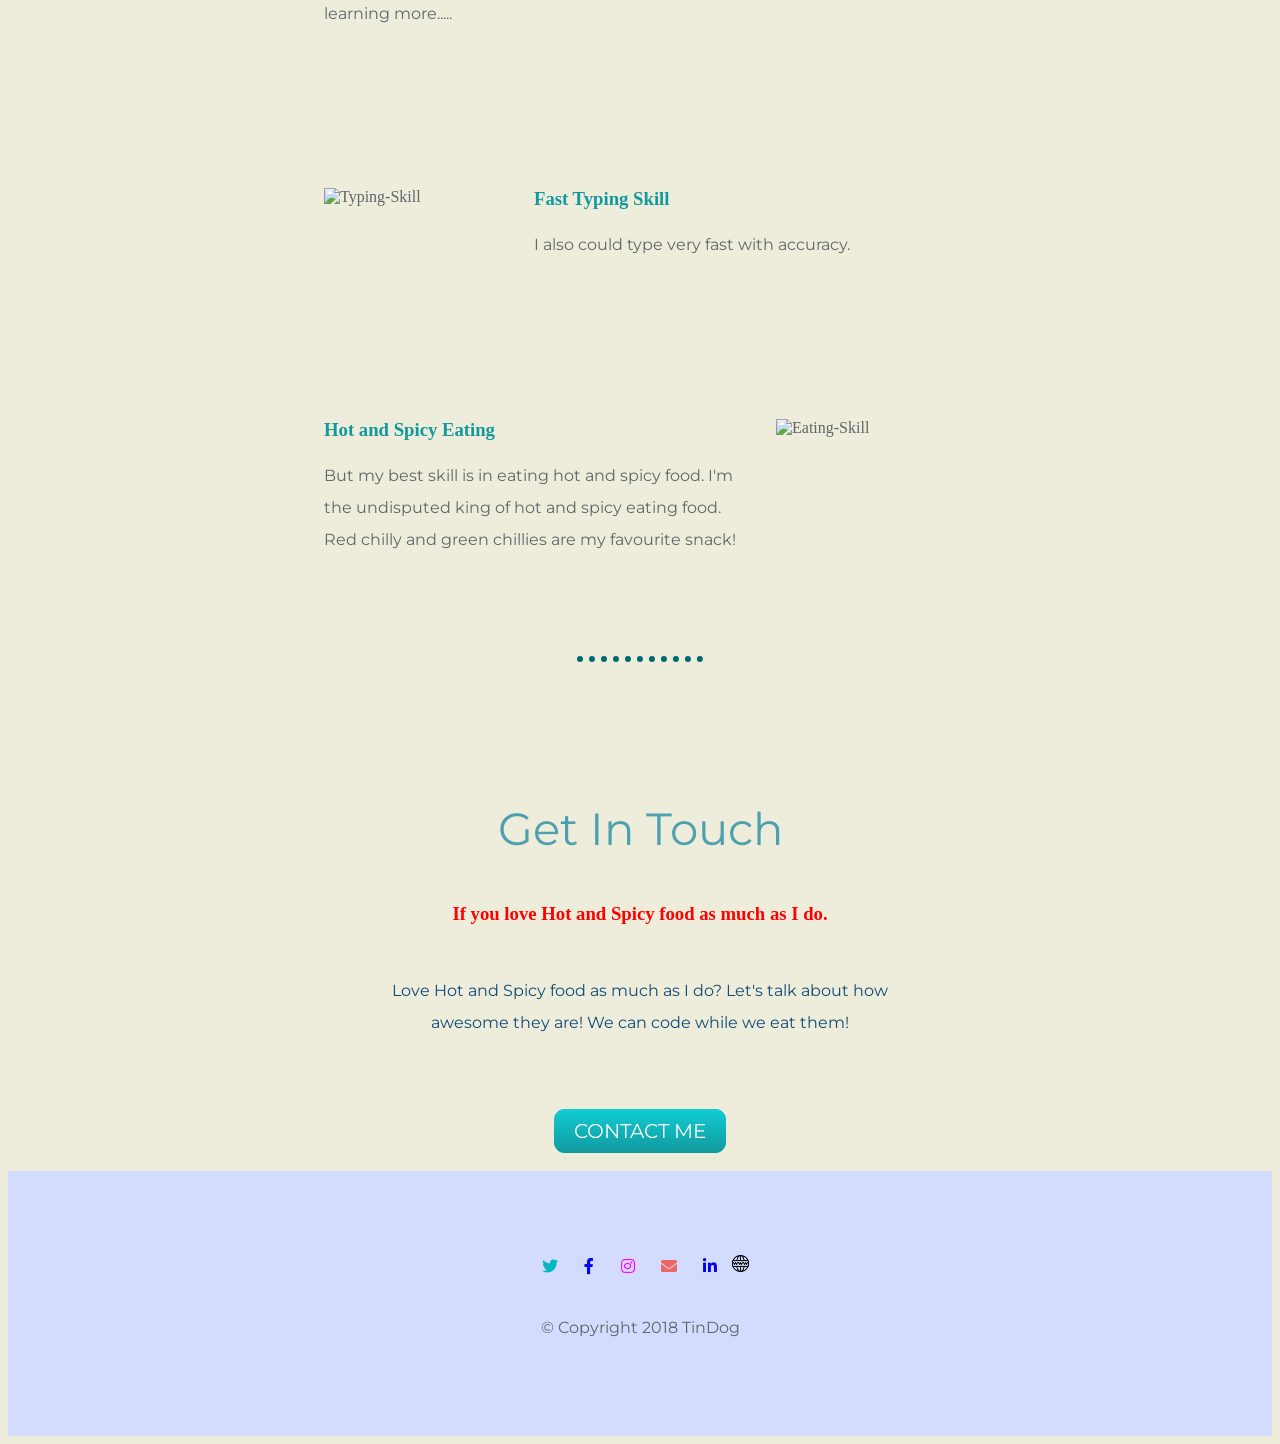
==== commit 9cdfefd8: "Update index.html" ====
--- a/index.html
+++ b/index.html
@@ -80,7 +80,7 @@
         <a href="https://www.instagram.com/patel_vishal_1308/"><i class="footer-icon instagram-icon fab fa-instagram"></i></a>
         <a href="mailto:19.vishal.pansuriya@gmail.com"><i class="footer-icon gmail-icon fas fa-envelope"></i></a>
         <a href="https://www.linkedin.com/in/vishal-pansuriya-0345121b3"><i class="footer-icon linkedin-icon fab fa-linkedin-in"></i></a>
-        <a class="web-link" href="https://vishalp130821.github.io/cv/"><img class="web-image" src="images/www.png" alt="website-img"></a>
+        <a class="web-link" href="https://vishalp130821.github.io/cv/"><img class="web-image" src="www.png" alt="website-img"></a>
 
 
 
--- a/styles.css
+++ b/styles.css
@@ -69,11 +69,7 @@
   margin: auto;
 }
 
-.bottom-container {
-  background-color: #bbe1fa;
-  padding: 50px 0 20px;
-  margin-top: 80px;
-}
+
 
 .top-cloud {
   margin-top: 20px;
@@ -134,7 +130,7 @@
   font-size: 100%;
   color: #11999E;
   font-family: 'Montserrat', sans-serif;
-  margin: 10px 20px;
+  margin: 10px 40px;
   text-decoration: none;
 }
 
@@ -193,3 +189,57 @@
   line-height: 2;
 }
 
+#footer{
+  text-align: center;
+  padding: 6%;
+  background-color: #d3dbff;
+  line-height: 2;
+}
+
+
+.footer-icon{
+  padding: 1%;
+  padding-bottom: 2%;
+}
+
+.twitter-icon{
+  color: #00b7c2;
+}
+
+.twitter-icon:hover{
+  color: blue;
+}
+
+
+.facebook-icon{
+  color: blue;
+}
+
+.facebook-icon:hover{
+  color: black;
+}
+
+.instagram-icon{
+  color: magenta;
+}
+.instagram-icon:hover{
+  color: #b52b65;
+}
+
+.gmail-icon{
+  color: #ed6663;
+}
+
+.gmail-icon:hover{
+  color: #810000;
+}
+
+
+.web-link:hover{
+  opacity: 0.7;
+}
+
+.web-image{
+  width: 1.5%;
+  height: 1.5%;
+}
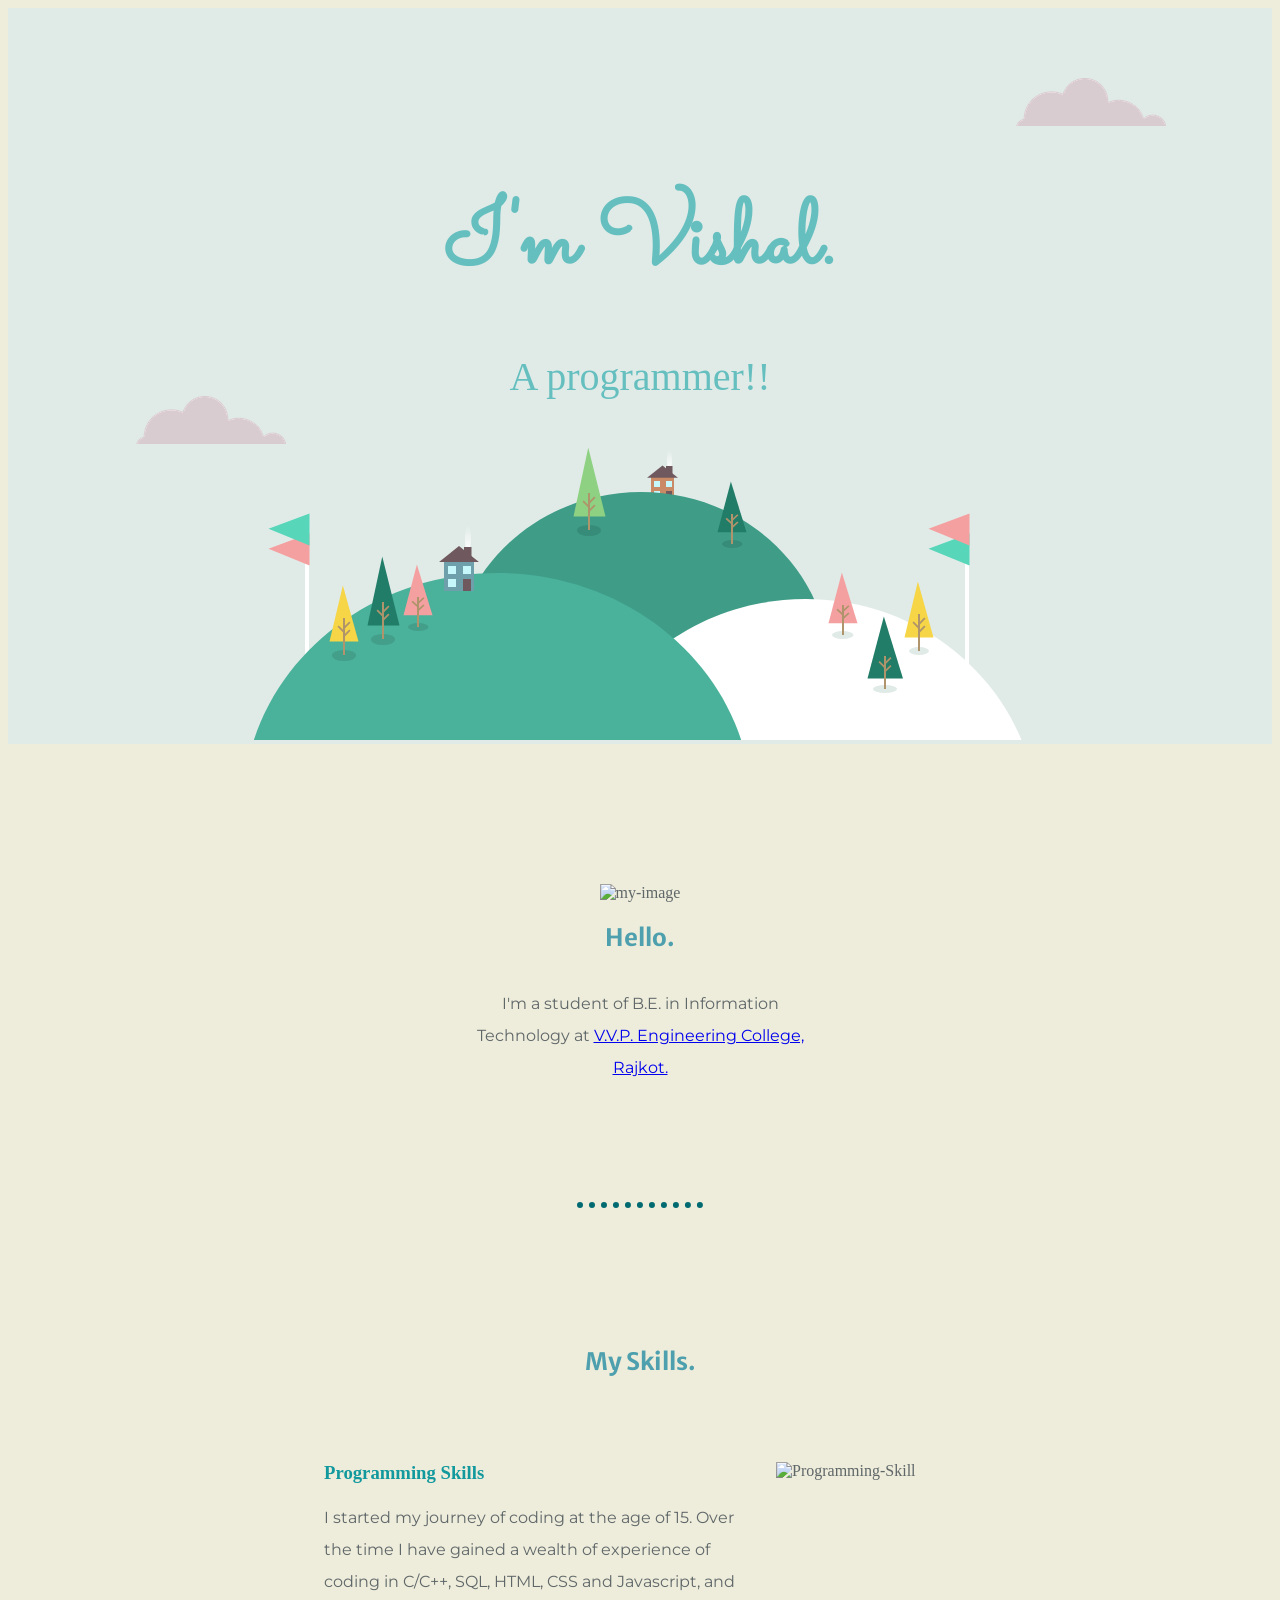
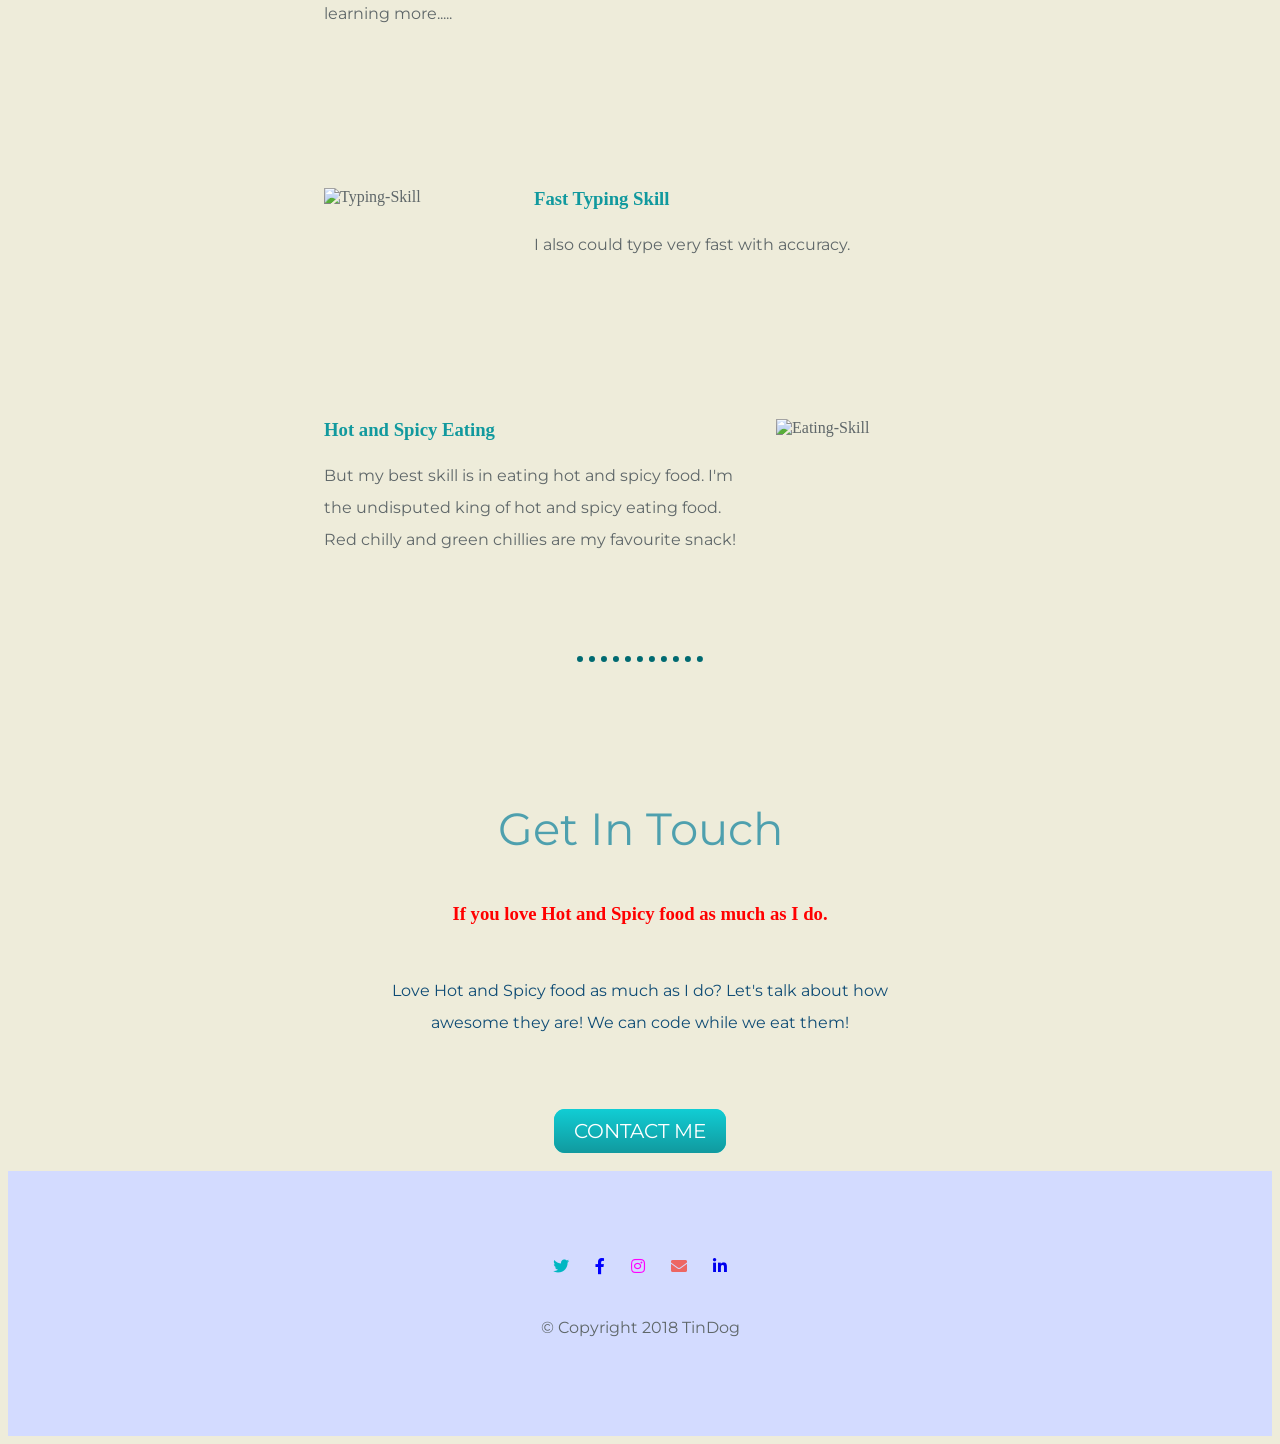
==== commit 2b87ced9: "Update index.html" ====
--- a/index.html
+++ b/index.html
@@ -80,8 +80,7 @@
         <a href="https://www.instagram.com/patel_vishal_1308/"><i class="footer-icon instagram-icon fab fa-instagram"></i></a>
         <a href="mailto:19.vishal.pansuriya@gmail.com"><i class="footer-icon gmail-icon fas fa-envelope"></i></a>
         <a href="https://www.linkedin.com/in/vishal-pansuriya-0345121b3"><i class="footer-icon linkedin-icon fab fa-linkedin-in"></i></a>
-        <a class="web-link" href="https://vishalp130821.github.io/cv/"><img class="web-image" src="www.png" alt="website-img"></a>
-
+        
 
 
 
--- a/styles.css
+++ b/styles.css
@@ -235,11 +235,4 @@
 }
 
 
-.web-link:hover{
-  opacity: 0.7;
-}
-
-.web-image{
-  width: 1.5%;
-  height: 1.5%;
-}
+
